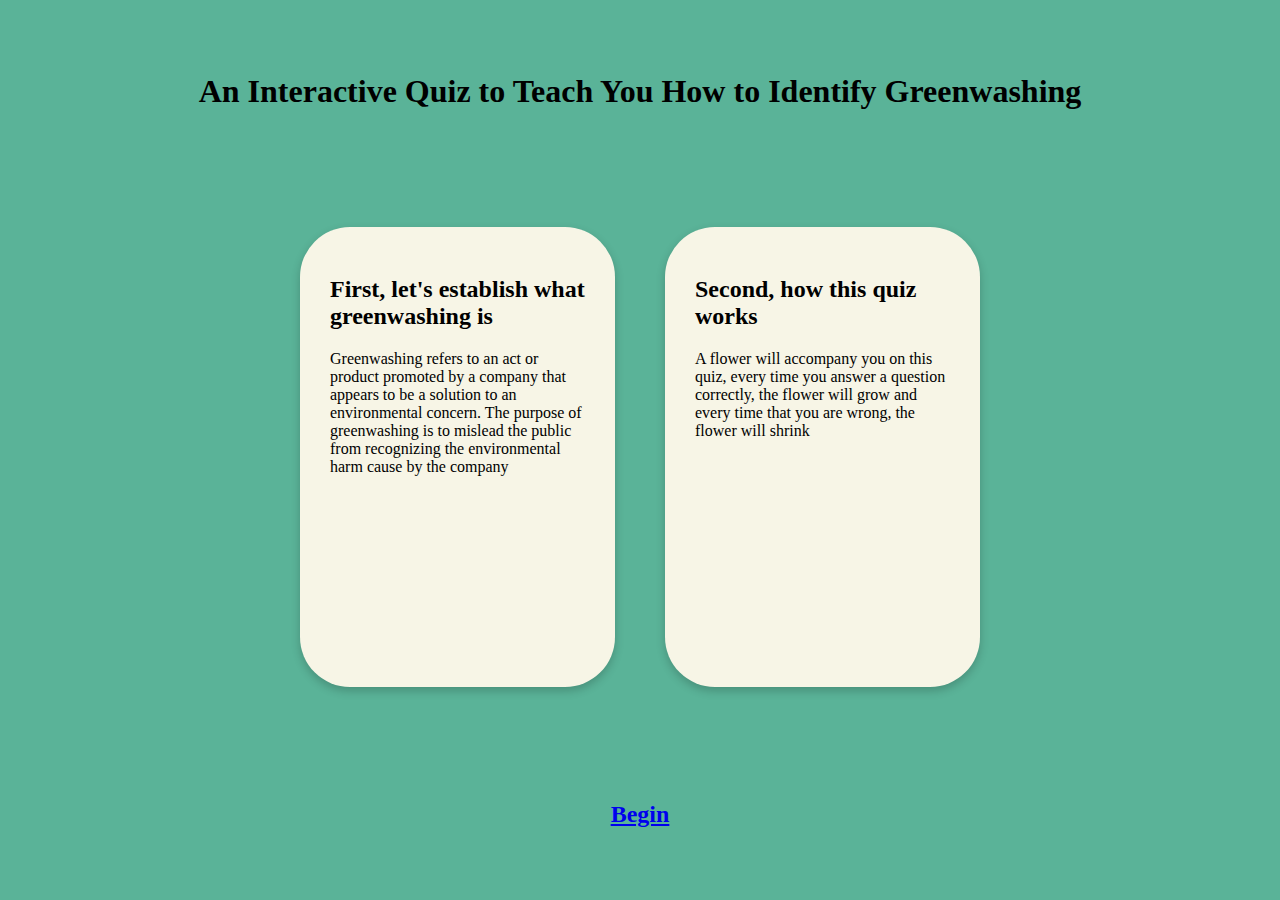
==== final-project/instructionsPage.html @ f1019033 "adding instruction page" ====
<!DOCTYPE htm l>
<html lang="en">
  <meta charset="UTF-8" />
  <head>
    <link rel="stylesheet" href="./css/instructionsPage.css" type="text/css" />

    <title>Spot the Greenwashing</title>
  </head>
  <body>
    <div class="instructionsEntireText">
      <div id="titleInstructionsPage">
        <h1>An Interactive Quiz to Teach You How to Identify Greenwashing</h1>
      </div>

      <div id="instructionTextExplain">
        <div id="defineGreen" class="explainerContainer">
          <h2>First, let's establish what greenwashing is</h2>
          <p>
            Greenwashing refers to an act or product promoted by a company that
            appears to be a solution to an environmental concern. The purpose of
            greenwashing is to mislead the public from recognizing the
            environmental harm cause by the company
          </p>
        </div>

        <div id="instructions" class="explainerContainer">
          <h2>Second, how this quiz works</h2>
          <p>
            A flower will accompany you on this quiz, every time you answer a
            question correctly, the flower will grow and every time that you are
            wrong, the flower will shrink
          </p>
        </div>
      </div>

      <div>
        <a href="./questionPage.html">
          <h2>Begin</h2>
        </a>
      </div>
    </div>

    <!-- <div id="flowerDemo">
                <div id="demoText">
                    <p>
                        Correct
                    </p>
                    <p>
                        Incorrect
                    </p>
                </div>

                <div id="flowerImageDemo">
                        <img src="assets/questionPage/flower.svg" alt="pink flower with green stem and leaves"/>
                </div>
            
            </div> -->
  </body>
</html>
---- final-project/css/instructionsPage.css ----
body {
  font-family: "Georgia", serif;
  background-color: #5ab398;
  display: flex;
  justify-content: center;
  align-items: center;
  min-height: 100vh;
  margin: 0;
}

.instructionsEntireText {
  display: flex;
  flex-direction: column;
  width: 900px;
  gap: 70px;
  align-items: center;
}

#instructionTextExplain {
  display: flex;
  justify-content: center;
  flex-wrap: wrap;
}

.explainerContainer {
  width: 255px;
  height: 400px;
  background-color: #f7f5e6;
  border-radius: 50px;
  padding: 30px;
  margin: 25px;
  box-shadow: 0 4px 10px rgba(0, 0, 0, 0.2);
}
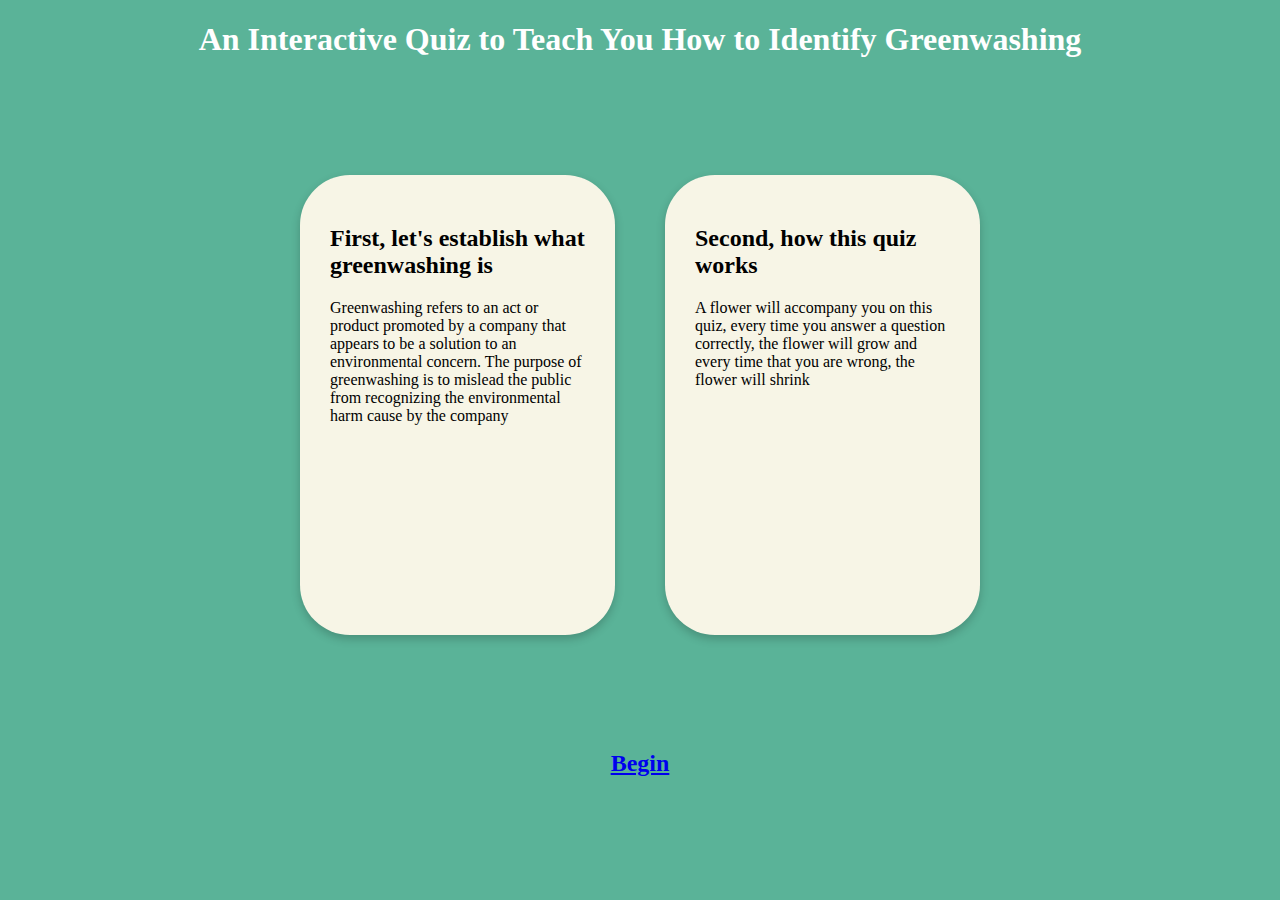
==== commit 402f3d48: "updating readme" ====
--- a/final-project/instructionsPage.html
+++ b/final-project/instructionsPage.html
@@ -39,21 +39,5 @@
         </a>
       </div>
     </div>
-
-    <!-- <div id="flowerDemo">
-                <div id="demoText">
-                    <p>
-                        Correct
-                    </p>
-                    <p>
-                        Incorrect
-                    </p>
-                </div>
-
-                <div id="flowerImageDemo">
-                        <img src="assets/questionPage/flower.svg" alt="pink flower with green stem and leaves"/>
-                </div>
-            
-            </div> -->
   </body>
 </html>
--- a/final-project/css/instructionsPage.css
+++ b/final-project/css/instructionsPage.css
@@ -12,8 +12,14 @@
   display: flex;
   flex-direction: column;
   width: 900px;
+  height: 900px;
   gap: 70px;
   align-items: center;
+}
+
+#titleInstructionsPage {
+  text-align: center;
+  color: white;
 }
 
 #instructionTextExplain {
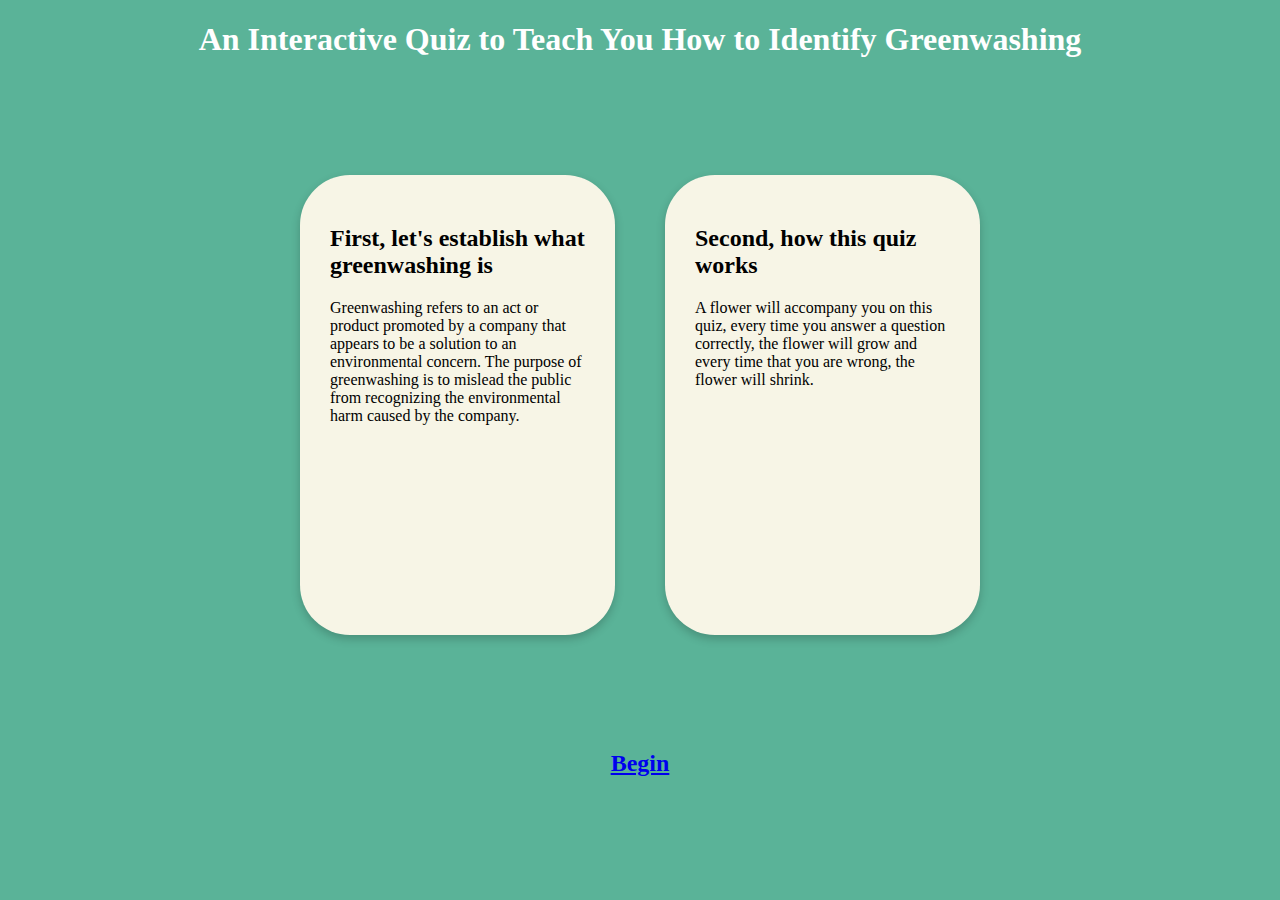
==== commit 7e982723: "more updates" ====
--- a/final-project/instructionsPage.html
+++ b/final-project/instructionsPage.html
@@ -19,7 +19,7 @@
             Greenwashing refers to an act or product promoted by a company that
             appears to be a solution to an environmental concern. The purpose of
             greenwashing is to mislead the public from recognizing the
-            environmental harm cause by the company
+            environmental harm caused by the company.
           </p>
         </div>
 
@@ -28,7 +28,7 @@
           <p>
             A flower will accompany you on this quiz, every time you answer a
             question correctly, the flower will grow and every time that you are
-            wrong, the flower will shrink
+            wrong, the flower will shrink.
           </p>
         </div>
       </div>
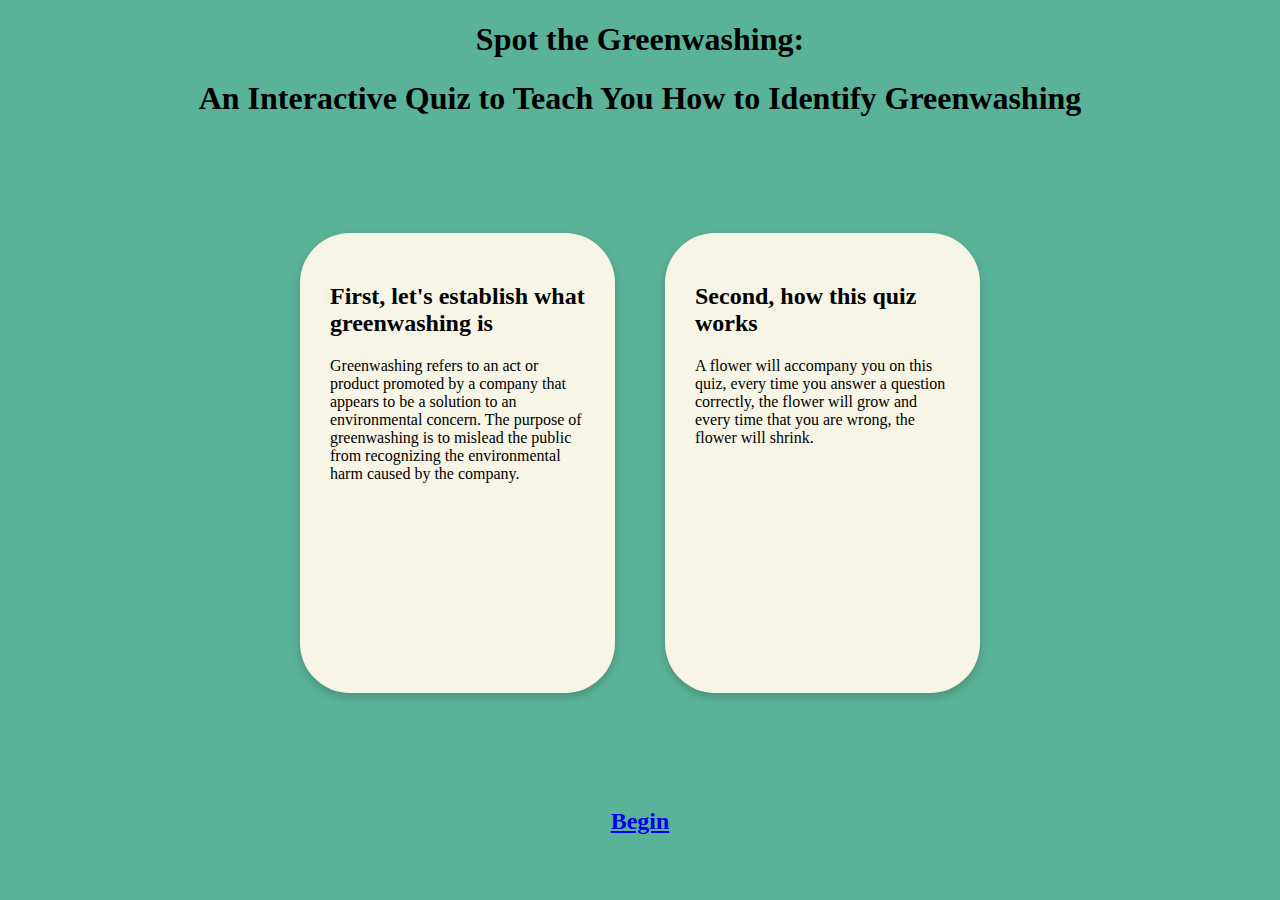
==== commit a93a965c: "updating Title" ====
--- a/final-project/instructionsPage.html
+++ b/final-project/instructionsPage.html
@@ -9,6 +9,7 @@
   <body>
     <div class="instructionsEntireText">
       <div id="titleInstructionsPage">
+        <h1>Spot the Greenwashing:</h1>
         <h1>An Interactive Quiz to Teach You How to Identify Greenwashing</h1>
       </div>
 
--- a/final-project/css/instructionsPage.css
+++ b/final-project/css/instructionsPage.css
@@ -19,7 +19,7 @@
 
 #titleInstructionsPage {
   text-align: center;
-  color: white;
+  color: black;
 }
 
 #instructionTextExplain {
